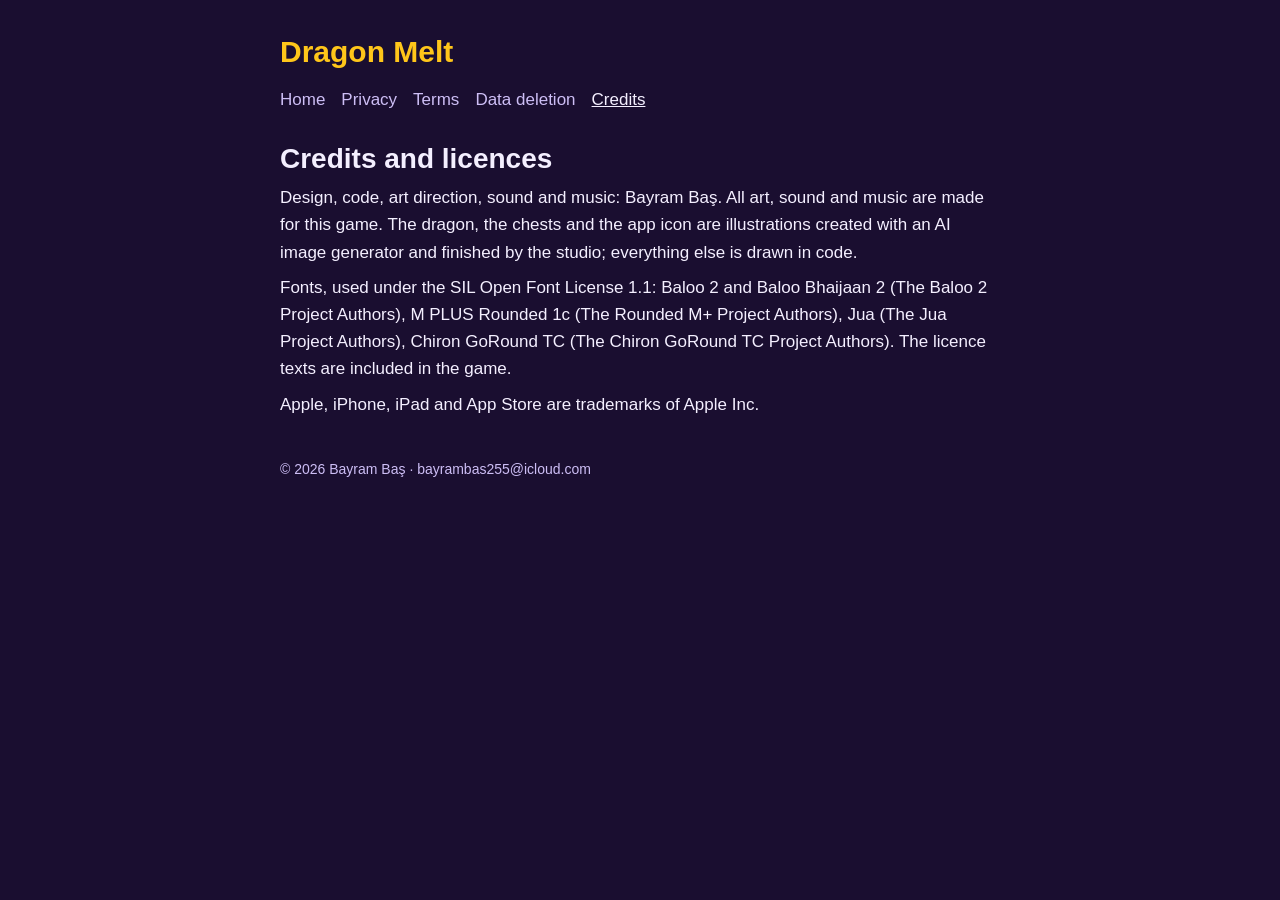
==== credits/index.html @ 59db4603 "Dragon Melt support site: home, privacy policy, terms, data deletion, credits Co-Authored-By: Claude" ====
<!doctype html>
<html lang="en" dir="ltr">
<head>
<meta charset="utf-8">
<meta name="viewport" content="width=device-width, initial-scale=1">
<title>Credits and licences</title>
<meta name="description" content="Melt the treasure. Feed the dragon.">
<link rel="stylesheet" href="../style.css">
</head>
<body>
<header><a class="brand" href="../">Dragon Melt</a><nav><a href="../">Home</a><a href="../privacy/">Privacy</a><a href="../terms/">Terms</a><a href="../data-deletion/">Data deletion</a><a href="../credits/" aria-current="page">Credits</a></nav></header>
<main>
<h1>Credits and licences</h1>
<p>Design, code, art direction, sound and music: Bayram Baş. All art, sound and music are made for this game. The dragon, the chests and the app icon are illustrations created with an AI image generator and finished by the studio; everything else is drawn in code.</p><p>Fonts, used under the SIL Open Font License 1.1: Baloo 2 and Baloo Bhaijaan 2 (The Baloo 2 Project Authors), M PLUS Rounded 1c (The Rounded M+ Project Authors), Jua (The Jua Project Authors), Chiron GoRound TC (The Chiron GoRound TC Project Authors). The licence texts are included in the game.</p><p>Apple, iPhone, iPad and App Store are trademarks of Apple Inc.</p>
</main>
<footer><p>© 2026 Bayram Baş · bayrambas255@icloud.com</p></footer>
</body>
</html>
---- style.css ----
:root{--bg:#1a0e30;--panel:#2a1a52;--ink:#f4efff;--soft:#cdbef5;--gold:#ffc61a;--line:#4a3590}
*{box-sizing:border-box}
body{margin:0;background:var(--bg);color:var(--ink);font:17px/1.6 -apple-system,BlinkMacSystemFont,"Segoe UI",Roboto,"Noto Sans",sans-serif}
main,header,footer{max-width:760px;margin:0 auto;padding:0 20px}
header{padding-top:28px}
.brand{font-size:30px;font-weight:800;color:var(--gold);text-decoration:none}
nav{display:flex;flex-wrap:wrap;gap:6px 16px;margin:10px 0 0}
nav a{color:var(--soft);text-decoration:none}
nav a:hover,nav a[aria-current]{color:var(--ink);text-decoration:underline}
h1{font-size:28px;line-height:1.25;margin:28px 0 8px}
h2{font-size:20px;margin:26px 0 6px;color:var(--gold)}
p{margin:8px 0}
a{color:var(--gold);overflow-wrap:anywhere}
.card{background:var(--panel);border:1px solid var(--line);border-radius:16px;padding:14px 18px;margin:14px 0}
.note{color:var(--soft);font-size:15px}
footer{color:var(--soft);font-size:14px;padding:24px 20px 40px}
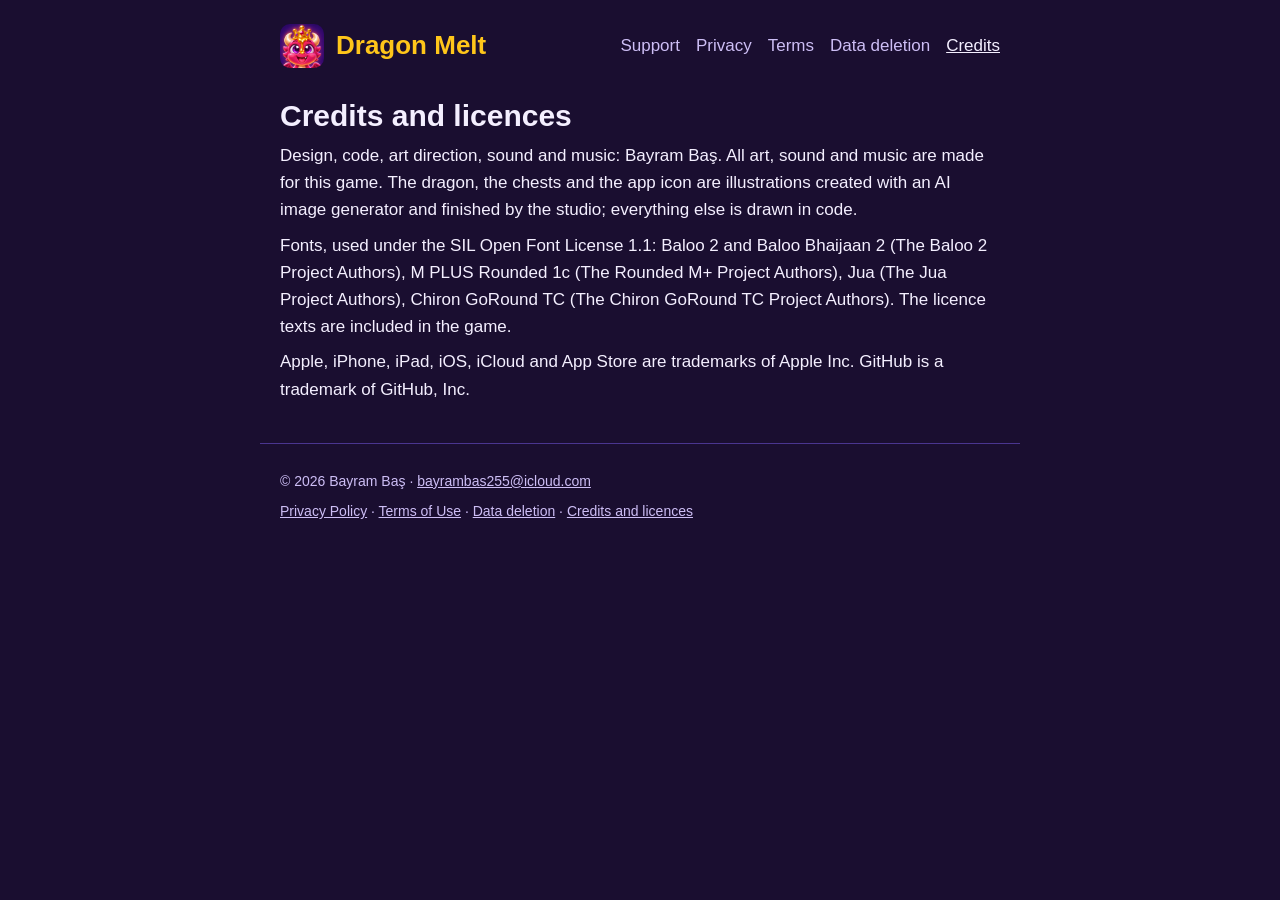
==== commit 1e874ae7: "Support, privacy policy and terms rewritten against the game's real behaviour Privacy: support email" ====
--- a/credits/index.html
+++ b/credits/index.html
@@ -3,16 +3,26 @@
 <head>
 <meta charset="utf-8">
 <meta name="viewport" content="width=device-width, initial-scale=1">
-<title>Credits and licences</title>
-<meta name="description" content="Melt the treasure. Feed the dragon.">
+<title>Credits and licences · Dragon Melt</title>
+<meta name="description" content="Who made Dragon Melt, and the open-source fonts it uses.">
+<link rel="canonical" href="https://bayrambas255.github.io/dragon-melt-support/credits/">
+<meta property="og:url" content="https://bayrambas255.github.io/dragon-melt-support/credits/">
+<meta property="og:type" content="website">
+<meta property="og:site_name" content="Dragon Melt">
+<meta property="og:title" content="Credits and licences · Dragon Melt">
+<meta property="og:description" content="Who made Dragon Melt, and the open-source fonts it uses.">
+<meta property="og:image" content="https://bayrambas255.github.io/dragon-melt-support/icon.png">
+<meta name="twitter:card" content="summary">
+<meta name="theme-color" content="#1a0e30">
+<link rel="icon" type="image/png" href="../icon.png">
+<link rel="apple-touch-icon" href="../icon.png">
 <link rel="stylesheet" href="../style.css">
 </head>
 <body>
-<header><a class="brand" href="../">Dragon Melt</a><nav><a href="../">Home</a><a href="../privacy/">Privacy</a><a href="../terms/">Terms</a><a href="../data-deletion/">Data deletion</a><a href="../credits/" aria-current="page">Credits</a></nav></header>
+<header><a class="brand" href="../"><img src="../icon.png" alt="" width="44" height="44">Dragon Melt</a><nav class="site" aria-label="Site"><a href="../">Support</a><a href="../privacy/">Privacy</a><a href="../terms/">Terms</a><a href="../data-deletion/">Data deletion</a><a href="../credits/" aria-current="page">Credits</a></nav></header>
 <main>
-<h1>Credits and licences</h1>
-<p>Design, code, art direction, sound and music: Bayram Baş. All art, sound and music are made for this game. The dragon, the chests and the app icon are illustrations created with an AI image generator and finished by the studio; everything else is drawn in code.</p><p>Fonts, used under the SIL Open Font License 1.1: Baloo 2 and Baloo Bhaijaan 2 (The Baloo 2 Project Authors), M PLUS Rounded 1c (The Rounded M+ Project Authors), Jua (The Jua Project Authors), Chiron GoRound TC (The Chiron GoRound TC Project Authors). The licence texts are included in the game.</p><p>Apple, iPhone, iPad and App Store are trademarks of Apple Inc.</p>
+<h1>Credits and licences</h1><p>Design, code, art direction, sound and music: Bayram Baş. All art, sound and music are made for this game. The dragon, the chests and the app icon are illustrations created with an AI image generator and finished by the studio; everything else is drawn in code.</p><p>Fonts, used under the SIL Open Font License 1.1: Baloo 2 and Baloo Bhaijaan 2 (The Baloo 2 Project Authors), M PLUS Rounded 1c (The Rounded M+ Project Authors), Jua (The Jua Project Authors), Chiron GoRound TC (The Chiron GoRound TC Project Authors). The licence texts are included in the game.</p><p>Apple, iPhone, iPad, iOS, iCloud and App Store are trademarks of Apple Inc. GitHub is a trademark of GitHub, Inc.</p>
 </main>
-<footer><p>© 2026 Bayram Baş · bayrambas255@icloud.com</p></footer>
+<footer><p>© 2026 Bayram Baş · <a href="mailto:bayrambas255@icloud.com">bayrambas255@icloud.com</a></p><p><a href="../privacy/">Privacy Policy</a> · <a href="../terms/">Terms of Use</a> · <a href="../data-deletion/">Data deletion</a> · <a href="../credits/">Credits and licences</a></p></footer>
 </body>
 </html>
--- a/style.css
+++ b/style.css
@@ -1,16 +1,36 @@
-:root{--bg:#1a0e30;--panel:#2a1a52;--ink:#f4efff;--soft:#cdbef5;--gold:#ffc61a;--line:#4a3590}
+:root{--bg:#1a0e30;--panel:#2a1a52;--ink:#f4efff;--soft:#cdbef5;--gold:#ffc61a;--line:#4a3590;--button-ink:#2a1500}
 *{box-sizing:border-box}
+html{-webkit-text-size-adjust:100%}
 body{margin:0;background:var(--bg);color:var(--ink);font:17px/1.6 -apple-system,BlinkMacSystemFont,"Segoe UI",Roboto,"Noto Sans",sans-serif}
 main,header,footer{max-width:760px;margin:0 auto;padding:0 20px}
-header{padding-top:28px}
-.brand{font-size:30px;font-weight:800;color:var(--gold);text-decoration:none}
-nav{display:flex;flex-wrap:wrap;gap:6px 16px;margin:10px 0 0}
-nav a{color:var(--soft);text-decoration:none}
-nav a:hover,nav a[aria-current]{color:var(--ink);text-decoration:underline}
-h1{font-size:28px;line-height:1.25;margin:28px 0 8px}
-h2{font-size:20px;margin:26px 0 6px;color:var(--gold)}
+header{padding-top:24px;display:flex;flex-wrap:wrap;align-items:center;justify-content:space-between;gap:8px 20px}
+.brand{display:inline-flex;align-items:center;gap:12px;font-size:26px;font-weight:800;color:var(--gold);text-decoration:none}
+.brand img{width:44px;height:44px;border-radius:22.5%}
+.site{display:flex;flex-wrap:wrap;gap:2px 16px}
+.site a{color:var(--soft);text-decoration:none;padding:6px 0}
+.site a:hover,.site a[aria-current]{color:var(--ink);text-decoration:underline}
+.hero{display:flex;gap:22px;align-items:center;margin:34px 0 8px}
+.hero img{width:112px;height:112px;border-radius:22.5%;flex:none;box-shadow:0 10px 30px rgba(0,0,0,.45)}
+.hero h1{margin:0 0 8px}
+h1{font-size:30px;line-height:1.2;margin:30px 0 8px;text-wrap:balance}
+h2{font-size:21px;line-height:1.3;margin:34px 0 8px;color:var(--gold)}
+h3{font-size:14px;letter-spacing:.07em;text-transform:uppercase;color:var(--soft);margin:24px 0 4px}
+h4{font-size:17px;line-height:1.4;margin:0 0 4px}
 p{margin:8px 0}
+ul,ol{margin:8px 0;padding-left:24px}
+li{margin:4px 0}
 a{color:var(--gold);overflow-wrap:anywhere}
-.card{background:var(--panel);border:1px solid var(--line);border-radius:16px;padding:14px 18px;margin:14px 0}
+a:focus-visible{outline:2px solid var(--gold);outline-offset:3px;border-radius:4px}
+.card{background:var(--panel);border:1px solid var(--line);border-radius:16px;padding:14px 18px;margin:12px 0}
+.button{display:inline-block;background:var(--gold);color:var(--button-ink);font-weight:700;text-decoration:none;padding:10px 22px;border-radius:999px;margin:6px 0 4px}
 .note{color:var(--soft);font-size:15px}
-footer{color:var(--soft);font-size:14px;padding:24px 20px 40px}
+.toc ol{columns:2;column-gap:32px;margin:0}
+.toc a{text-decoration:none}
+.toc a:hover{text-decoration:underline}
+.links{list-style:none;padding:0}
+.links li{margin:10px 0}
+.links span{color:var(--soft)}
+footer{color:var(--soft);font-size:14px;margin-top:40px;padding-top:18px;padding-bottom:44px;border-top:1px solid var(--line)}
+footer a{color:var(--soft)}
+@media(max-width:520px){.hero{flex-direction:column;align-items:flex-start;gap:14px}.toc ol{columns:1}h1{font-size:26px}}
+@media print{body{background:#fff;color:#000}h2,h3,a,.brand,.note,footer,footer a,.links span{color:#000}.card{background:none;border-color:#999}.site,.button{display:none}}
